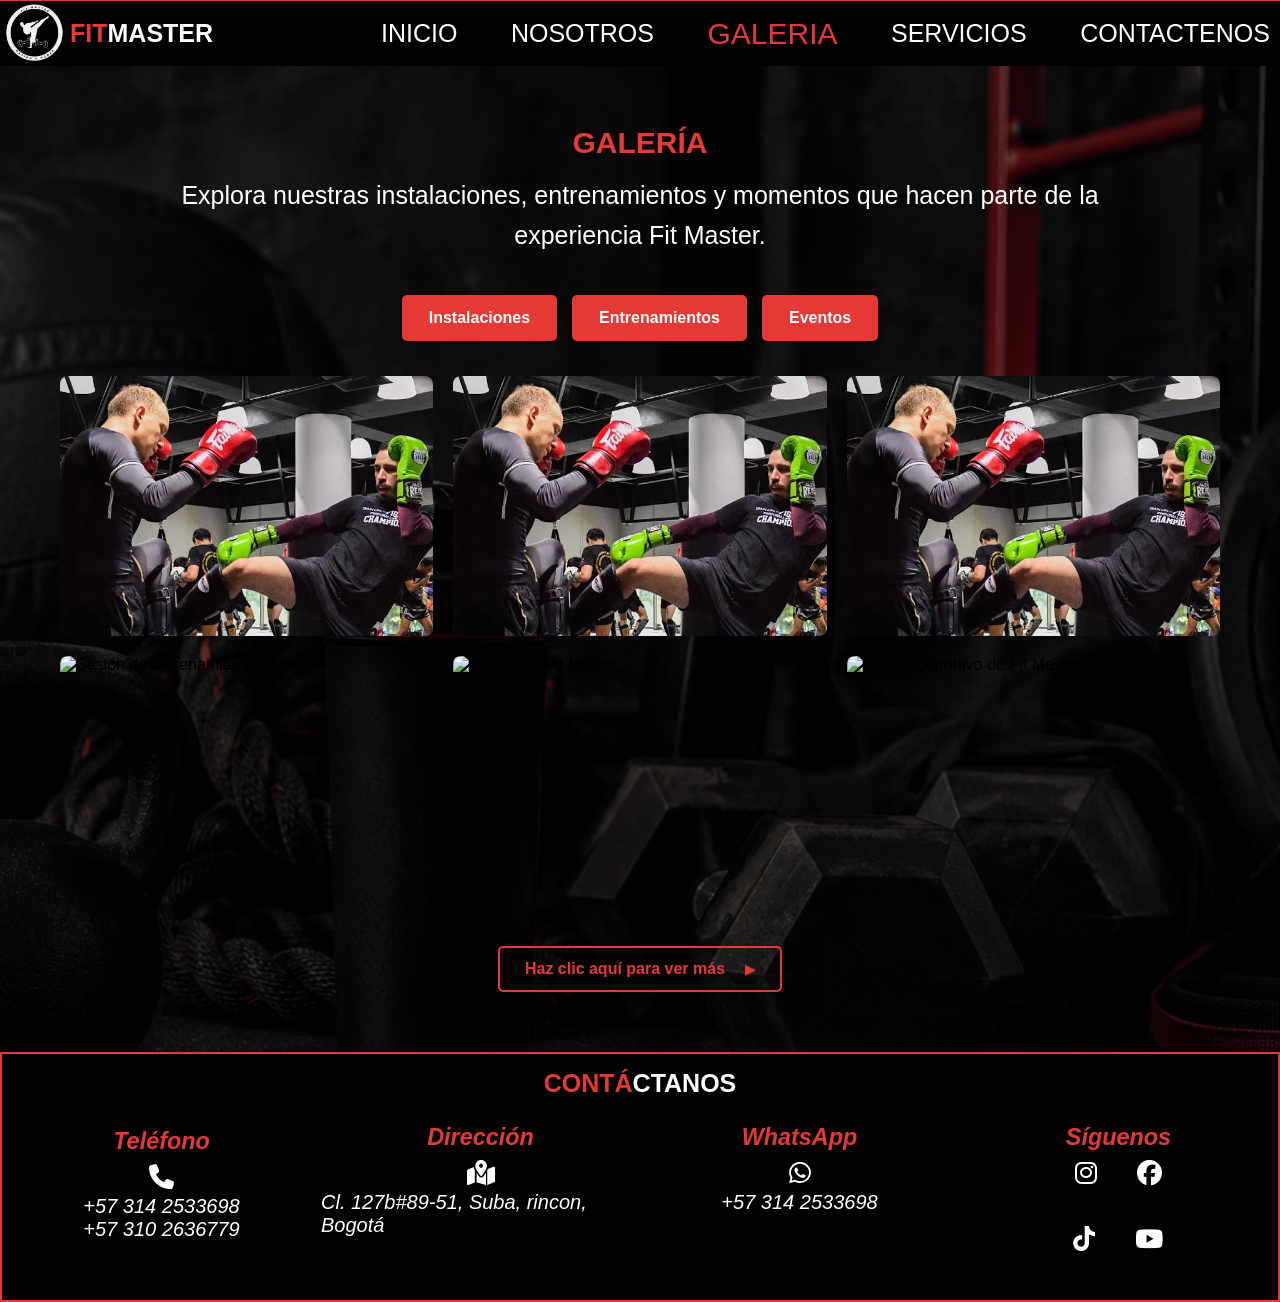
==== galeria.html @ afeaf801 "se completa galeria, queda pendiente adjuntar fotos a necesidad del cliente; queda lista maquetacion" ====
<!DOCTYPE html>
<html lang="en">

<head>
    <meta charset="UTF-8">
    <meta name="viewport" content="width=device-width, initial-scale=1.0">
    <title>Nosotros</title>
    <link rel="stylesheet" href="https://cdnjs.cloudflare.com/ajax/libs/font-awesome/6.7.2/css/all.min.css">
    <link rel="stylesheet" href="assets/css/variables.css">
    <link rel="stylesheet" href="./assets/css/style.css">
    <link rel="stylesheet" href="./assets/css/navbar.css">
    <link rel="stylesheet" href="./assets/css/footer.css">
    <link rel="stylesheet" href="./assets/css/inicio.css">
    <link rel="stylesheet" href="./assets/css/nosotros.css">
    <link rel="stylesheet" href="./assets/css/galeria.css">
    <link rel="stylesheet" href="./assets/css/responsive.css">
</head>


<body>
    <!-- barra de menu -->
    <header>
        <nav class="navbar">
            <!-- Logo -->
            <a href="index.html" class="logo"><img class="icono" src="assets/img/logo/fitMasterLogo-Photoroom.png"
                    alt="Logo de FitMaster">
                <h1 class="logo">
                    <span>Fit</span>Master
                </h1>
            </a>
            <!-- menu -->
            <ul class="nav-menu">
                <li><a href="index.html">Inicio</a></li>
                <li class="dropdown">
                    <a href="nosotros.html">Nosotros</a>

                    <ul class="submenu">
                        <li><a href="nosotros.html">Identidad Institucional</a></li>
                        <li><a href="nosotros.html">Perfil del staff</a></li>
                        <li><a href="nosotros.html">trayectoria</a></li>
                        <li><a href="nosotros.html">testimonios</a></li>
                    </ul>
                </li>
                <li><a href="galeria.html" class="active">Galeria</a></li>
                <li class="dropdown">
                    <a href="servicios.html">Servicios</a>
                    <ul class="submenu">
                        <li><a href="nosotros.html">Rutinas personalizadas</a></li>
                        <li><a href="nosotros.html">nutricion y bienestar</a></li>
                        <li><a href="nosotros.html">planes corporativos</a></li>
                        <li><a href="nosotros.html#testimonios">agendar entrenamiento</a></li>
                    </ul>
                </li>
                <li><a href="index.html">Contactenos</a></li>
            </ul>
        </nav>
    </header>
    <main class="containerGaleria">
        <header class="tituloGaleria">
            <h1>Galería</h1>
            <p> Explora nuestras instalaciones, entrenamientos y momentos que hacen parte de la experiencia Fit Master.
            </p>
        </header>
        <section class="galeriaGeneral">
            <div class="botonesGaleria">
                <nav aria-label="Filtros de galería">
                    <ul>
                        <li> <button type="button" data-filtro="instalaciones"> Instalaciones </button> </li>
                        <li> <button type="button" data-filtro="entrenamientos"> Entrenamientos </button> </li>
                        <li> <button type="button" data-filtro="eventos"> Eventos </button> </li>
                    </ul>
                </nav>
            </div>
            <div class="imagenesGaleria"> <img src="./assets/img/galeria/image1.jpg" alt="Instalaciones de Fit Master"
                    data-categoria="instalaciones"> <img src="./assets/img/galeria/image1.jpg"
                    alt="Zona de entrenamiento de Fit Master" data-categoria="instalaciones"> <img
                    src="./assets/img/galeria/image1.jpg" alt="Entrenamiento de Fit Master"
                    data-categoria="entrenamientos"> <img src="./assets/img/galeria/image4.jpg"
                    alt="Sesión de entrenamiento" data-categoria="entrenamientos"> <img
                    src="./assets/img/galeria/image5.jpg" alt="Evento de Fit Master" data-categoria="eventos"> <img
                    src="./assets/img/galeria/image6.jpg" alt="Evento deportivo de Fit Master" data-categoria="eventos">
            </div>
            <details class="desplegableGaleria">
                <summary class="desplegable-titulo"> Haz clic aquí para ver más </summary>
                <div class="imagenesGaleria"> <img src="./assets/img/galeria/image1.jpg"
                        alt="Instalaciones de Fit Master" data-categoria="instalaciones"> <img
                        src="./assets/img/galeria/image8.jpg" alt="Entrenamiento de Fit Master"
                        data-categoria="entrenamientos"> <img src="./assets/img/galeria/image9.jpg"
                        alt="Evento de Fit Master" data-categoria="eventos"> </div>
            </details>
        </section>
    </main>
    <!-- footer con informacion de ubicacion y contacto -->
    <footer>
        <h2 class="h2Foot"><span>Contá</span>ctanos</h2>
        <address class="contacto">

            <article class="tel-contacto">
                <h3>Teléfono</h3>
                <i class="fa-solid fa-phone"></i>
                <a href="tel:+573142533698">+57 314 2533698</a>
                <a href="tel:+573102636779">+57 310 2636779</a>
            </article>
            <article class="dir-contacto">
                <h3>Dirección</h3>
                <i class="fa-solid fa-map-location-dot"></i>
                <a href="https://maps.app.goo.gl/iWwzXCPrDoG6hsaz7" target="_blank">Cl. 127b#89-51, Suba, rincon,
                    Bogotá</a>
            </article>
            <article class="whatsapp-contacto">
                <h3>WhatsApp</h3>
                <i class="fa-brands fa-whatsapp"></i>
                <a href="https://wa.me/573142533698" target="_blank">+57 314 2533698</a>
            </article>
            <article class="redes-contacto">
                <h3>Síguenos</h3>
                <div class="redes-sociales">
                    <a href="https://www.instagram.com/fit_masterg/" target="_blank" rel="noopener noreferrer"><i
                            class="fa-brands fa-instagram"></i></a>
                    <a href="https://www.instagram.com/fit_masterg/" target="_blank" rel="noopener noreferrer"><i
                            class="fa-brands fa-facebook"></i></a>
                    <a href="https://www.tiktok.com/@fit_ma8ster?_r=1" target="_blank" rel="noopener noreferrer"><i
                            class="fa-brands fa-tiktok"></i></a>
                    <a href="https://www.instagram.com/fit_masterg/" target="_blank" rel="noopener noreferrer"><i
                            class="fa-brands fa-youtube"></i></a>
                </div>
            </article>

        </address>

    </footer>
    <script src="./assets/js/galeria.js"></script>
</body>

</html>
---- assets/css/variables.css ----
:root{

    /* Colores */
    --color-primary: #E53935;
    --color-secondary: #1A1A1A;
    --color-light: #FFFFFF;
    --color-bg: black;

    /* Tipografía */
    --font-primary: 'Poppins', sans-serif;

    /* Transiciones */
    --transition: .3s ease;

    /* Tamaño de fuente titulo */
    --font-size: 25px;

    /* Tamaño fuente texto */
    --font-text: 20px;

    /* Tamaño menu activo */
    --font-active: 30px;

    /* Tamaño menu activo */
    --font-subMenu: 15px;

}
---- assets/css/style.css ----
*{
    margin:0;
    padding:0;
    box-sizing:border-box;
}

html{
    scroll-behavior:smooth;
}

body{
    font-family:var(--font-primary);
    background-color:var(--color-bg);
}

img{
    max-width:100%;
    display:block;
}

ul{
    list-style:none;
}

a{
    text-decoration:none;
    color: var(--color-light);
}
/* titulos de los temas princiaples de todas las paginas */
.titulos h2 {
    margin: 0px 15px 0px 15px;
    font-size: var(--font-size);
    text-transform: uppercase;
}
---- assets/css/navbar.css ----
.navbar {
    width: 100%;
    display: flex;
    justify-content: space-between;
    font-size: var(--font-size);
    background-color: black;
}

.logo {
    justify-content: start;
    align-items: center;
    width: 30%;
    display: flex;
    font-size: var(--font-size);
    color: var(--color-light);
    text-transform: uppercase;
}

.logo span {
    color: var(--color-primary);
}

.icono {
    width: 70px;
}

.nav-menu {
    margin-right: 10px;
    width: 70%;
    display: flex;
    justify-content: space-between;
    align-items: center;
}

.nav-menu a {
    color: var(--color-light);
    transition: var(--transition);
    text-transform: uppercase;
}

.nav-menu a:hover {
    color: var(--color-primary);
}

.nav-menu a.active {
    color: var(--color-primary);
    font-weight: var(--font-bold);
    font-size: var(--font-active);
}

/* Contenedor del menú desplegable */
.dropdown {
    position: relative;    
}

/* Submenú oculto */
.submenu {
    position: absolute;
    top: 100%;
    left: 0;

    min-width: 239px;    
    background-color: var(--color-secondary);

    opacity: 0;
    visibility: hidden;

    transform: translateY(10px);

    transition: var(--transition);

    z-index: 100;
    border-radius: 8px;
    box-shadow: 1px 1px 8px 1px rgba(250, 250, 250, 0.5);
-webkit-box-shadow: 1px 1px 8px 1px var(--color-light);
}

/* Mostrar submenú */
.dropdown:hover .submenu {
    opacity: 1;
    visibility: visible;

    transform: translateY(0);
    
}

/* Opciones del submenú */
.submenu a {
    display: block;
    padding: 12px 15px;
    color: var(--color-light);
    font-size: var(--font-subMenu);    
}

/* Hover de las opciones */
.submenu a:hover {
    background-color: var(--color-primary);
    color: var(--color-light);
    border-radius: 8px;
}
---- assets/css/footer.css ----
footer{
    display: flex;   
    flex-direction: column; 
    width: 100%;
    height: 250px;
    justify-content: start;
    align-items: center;
    background-color:var(--color-bg);
    border: solid 2px var(--color-primary);
}

footer h2 {    
    margin: 0px 15px 0px 15px;
    font-size: var(--font-size);
    text-transform: uppercase;
    color: var(--color-light);
    text-align: start;  
    margin-top: 15px;  
}
.h2Foot span{
    color: var(--color-primary);
}
.contacto{ 
    display: flex;
    width: 100%;
    height: 70%;
    /* border: solid 2px yellowgreen; */
    justify-content: space-between;
    align-items: center;    
}
.contacto h3{
    margin-bottom: 10px;
}
.tel-contacto{
    display: flex;
    flex-direction: column;
    justify-content: center;
    align-items: center;
    width: 25%;
    height: 70%;
    color: var(--color-primary);
    font-size: var(--font-text);
}
.tel-contacto i{
    font-size: var(--font-size);
    color: var(--color-light);
    margin-bottom: 5px; 
}
.dir-contacto{
    display: flex;
    flex-direction: column;
    justify-content: start;
    align-items: center;
    width: 25%;
    height: 70%;
    color: var(--color-primary);
    /* border: solid 2px green;  */
    font-size: var(--font-text);   
}
.dir-contacto i{
    font-size: var(--font-size);
    color: var(--color-light);
    margin-bottom: 5px; 
}
.whatsapp-contacto{
    display: flex;
    flex-direction: column;
    justify-content: start;
    align-items: center;
    width: 25%;
    height: 70%;
    color: var(--color-primary);
    font-size: var(--font-text);
}
.whatsapp-contacto i{
    font-size: var(--font-size);  
    color: var(--color-light);
    margin-bottom: 5px;  
}

.redes-contacto{
    display: flex;
    flex-direction: column;
    justify-content: start;
    align-items: center;
    width: 25%;
    height: 70%;
    font-size: var(--font-text);
    color: var(--color-primary);
}
.redes-sociales{
    width: 45%;
    display: flex;
    flex-wrap: wrap;
    gap: 40px;
    justify-content: center;
    align-items: center;
    
}
.redes-sociales i{
    font-size: var(--font-size);
}
---- assets/css/inicio.css ----
.btn {
    display: inline-block;
    padding: 12px 30px;
    background-color: var(--color-primary);
    color: var(--color-light);
    border-radius: 8px;
    text-align: center;
    transition: var(--transition);
    font-weight: bold;
    border: solid 2px var(--color-secondary);
}

.btn:hover {
    background-color: var(--color-secondary);
    color: var(--color-light);
    font-weight: bold;
    border: solid 2px var(--color-primary);
}

/* Slider */
.hero {
    width: 100%;
    height: 680px;
    overflow: hidden;
    position: relative;
}

.slider {
    width: 100%;
    height: 100%;
    position: relative;
}

.slide {
    position: absolute;
    width: 100%;
    height: 100%;

    top: 0;
    left: 0;

    opacity: 0;
    transition: .6s;
    pointer-events: none;
}

.slide img {
    width: 100%;
    height: 100%;
    object-fit: cover;
}

.slide-content {
    position: absolute;

    top: 50%;
    left: 10%;

    transform: translateY(-50%);

    color: white;
    font-size: var(--font-size);
}

.btn {
    color: var(--color-light);
}

.slide.active {
    opacity: 1;
    pointer-events: auto;
}

.prev,
.next {
    position: absolute;
    top: 50%;
    transform: translateY(-50%);
    cursor: pointer;
    background-color: transparent;
    width: 20px;
    height: 50px;
    font-size: 50px;
    color: var(--color-light);  
    border: none;
    transition: var(--transition); 
}

.prev:hover{
    color: var(--color-primary);
    font-size: 60px;    
}

.next:hover{
    color: var(--color-primary);
    font-size: 60px;
}

.prev {
    left: 20px;
}

.next {
    right: 20px;
}

/* horario */
.horario {
    margin: 25px 0px 25px 0px;
    /* border: solid 1px red; */
    width: 100%;
    height: 300px;
    align-items: center;
    display: flex;
    flex-direction: column;
    justify-content: center;
    background-color: black;
    background-image: linear-gradient(rgba(0, 0, 0, .6), rgba(0, 0, 0, .6)), url("../img/home/bgHorarioEvento.png");
    background-size: cover;
    background-position: center;
    background-repeat: no-repeat;
}

/* .contenedor-horario {
    border: solid 2px rgb(0, 255, 60);
    width: 80%;
    height: 100%;

} */

.fecha-horario {
    /* border: solid 3px blueviolet; */
    display: flex;
    width: 80%;
    height: 80%;
    justify-content: space-between;
    align-items: center;
    font-size: var(--font-text);
    /* background-color: rgba(255, 255, 255, 0.2); */
    border-radius: 8px;
    margin-bottom: 15px;
}

.horario-item {
    /* border: solid 1px; */
    width: 33.5%;
    height: 100%;
    color: var(--color-light);
    display: flex;
    flex-direction: column;
    align-items: center;
    justify-content: center;
    flex: 1;
}

.horario-item:not(:last-child) {
    border-right: 2px solid var(--color-light);
}

.horario-item h3 {
    color: var(--color-primary);
}

.titulo-horario {
    /* border: solid 2px yellowgreen; */
    width: 80%;
    height: 20%;
    display: flex;
    align-items: center;
    justify-content: center;
    color: var(--color-primary);
}

.titulo-horario h2 {
    margin: 0px 15px 0px 15px;
    font-size: var(--font-size);
    text-transform: uppercase;    
}

.linea {
    border: solid 2px white;
    width: 36.8%;
}

/* DISEÑO DE EVENTOS RECIENTES */

.eventos {
    margin: 25px 0px 25px 0px;
    /* border: solid 1px red; */
    width: 100%;
    height: 300px;
    align-items: center;
    display: flex;
    flex-direction: column;
    justify-content: center;
    background-image: linear-gradient(rgba(0, 0, 0, .6), rgba(0, 0, 0, .6)), url("../img/home/bgHorarioEvento.png");
    background-size: cover;
    background-position: center;
    background-repeat: no-repeat;
}

.titulo-eventos {
    /* border: solid 2px yellowgreen; */
    width: 80%;
    height: 20%;
    display: flex;
    align-items: center;
    justify-content: center;
    color:var(--color-primary);
}

.titulo-eventos h2 {
    margin: 0px 15px 0px 15px;
    font-size: var(--font-size);
    text-transform: uppercase;
}

.imagenes-eventos {
    /* border: solid 2px yellowgreen; */
    display: flex;
    gap: 25px;    
}

.evento{
    overflow: hidden;
}
.evento img {
    width: 250px;    
    border-radius: 8px;
    transition: var(--transition);
}

.evento:hover img {
    transform: scale(1.5);
}
.eventos .btn{
    margin-top: 25px;
}
---- assets/css/nosotros.css ----
/*! Contenedor principal */
.desplegable {
  border-radius: 6px;
  background-color: var(--color-bg);
  width: 100%;
  overflow: hidden;
  font-size: var(--font-text);  
  /* border: solid 2px white; */
}

/* El botón / título */
.desplegable-titulo {
  padding: 15px;
  color: var(--color-primary);
  font-weight: bold;
  cursor: pointer;
  list-style: none;
  /* Quita la flecha por defecto en la mayoría de navegadores */
  display: flex;
  justify-content: center;
  align-items: center;
  gap: 20px;
}

/* Quita la flecha por defecto en Safari */
.desplegable-titulo::-webkit-details-marker {
  display: none;
}

/* Agrega una flecha personalizada usando un pseudoelemento */
.desplegable-titulo::after {
  content: "▶";
  font-size: 0.8rem;
  transition: transform 0.5s ease;
}

/* Rota la flecha cuando el contenedor está abierto [open] */
.desplegable[open] .desplegable-titulo::after {
  transform: rotate(90deg);
}

/* Contenedor del texto oculto */
.desplegable-contenido {
  padding: 14px;
  /* border-top: 1px solid var(--color-light); */
  background-color: var(--color-bg);
  height: 200px;
}

/*! modificaciones de la seccion de historia header */

.historySection {
  width: 100%;   
}

/* lineas de acompañamiento de los titulos */
.historySection .linea {
  border: solid 2px var(--color-primary);
  width: 36.8%;
}

.linea {
  border: solid 2px var(--color-light);
  width: 36.8%;
  height: 0;
}

/* titulos de doble color */
span {
  color: var(--color-primary);
}

/*! SECCION DE HISTORIA */
.titulos h2 {
  color: var(--color-light);
}

.historySection {
  width: 100%;
  min-height: 350px;
  display: flex;
  flex-direction: column;
  justify-content: center;
  align-items: center;
  background-color: var(--color-bg);
}

.historySection .titulos {
  width: 80%;
  height: 10%;
  display: flex;
  justify-content: center;
  align-items: center;
}

.historySection .titulos h2 {
  width: 27%;
}

.historySection .linea {
  border: solid 2px var(--color-primary);
  width: 73%;
  height: 0;
}

.textoHistoria {
  display: flex;
  flex-direction: column;
  font-size: var(--font-text);
  width: 80%;
  height: 90%;
  color: var(--color-light);
}

/*! SECCION IDENTIDAD INSTITUCIONAL  */
#identity {
  width: 100%;
  display: flex;
  justify-content: center;
  align-items: center;
  flex-direction: column;
  height: 320px;
  background-color: var(--color-bg);
}

.titulosIdentity {
  /* border: solid 2px yellowgreen; */
  width: 80%;
  height: 50px;
  display: flex;
  align-items: center;
  justify-content: center;
  color: var(--color-primary);
}

.titulosIdentity h2 {
  text-align: center;
  width: 43%;
  margin: 0px 15px 0px 15px;
  font-size: var(--font-size);
  text-transform: uppercase;
}

.linea {
  border: solid 2px var(--color-light);
  width: 53%;
}

/*!TARJETAS INDENTIDADES  */

.tarjetasIdentity{  
  width: 80%;
  display: flex;
  justify-content: center;
  align-items: center;
  text-align: center;
  gap: 45px;
}
.tarjetasIdentity .mision, .vision, .valores{
  display: flex;
  flex-direction: column;
  justify-content: start;  
  align-items: center;
  width: 100%;
  height: 230px; 
  margin-top: 0px; 
  border-radius: 8px;
  border: solid 2px var(--color-secondary);
  background-color: var(--color-light);
}
.identidadTitulo{
  display: flex;
  flex-direction: column;
  justify-content: center;
  align-items: center;
  color: var(--color-primary);
  font-size: var(--font-active);  
}
.identidadTitulo i{
  margin-top: 25px;
}
.tarjetasIdentity p{
  font-size: var(--font-text);
  color: var(--color-secondary);
}

/*! PERFIL DEL STAFF */

/*? Titulo sección  */
.titulosStaff {
  /* border: solid 2px yellowgreen; */
  width: 80%;
  height: 50px;
  display: flex;
  align-items: center;
  justify-content: center;
  color: var(--color-primary);
}

.titulosStaff h2 {
  text-align: center;
  width: 43%;
  margin: 0px 15px 0px 15px;
  font-size: var(--font-size);
  text-transform: uppercase;
}

.linea {
  border: solid 2px var(--color-light);
  width: 53%;
}

/*? tarjetas Staff  */

#perfilStaff { /* Corregido: agregué el '#' ya que en tu HTML es un id */
  width: 100%;
  height: 320px;
  display: flex;
  flex-direction: column;
  justify-content: start;
  align-items: center;
  background-image: linear-gradient(rgba(0, 0, 0, .6), rgba(0, 0, 0, .6)), url("../img/home/bgHorarioEvento.png");
    background-size: cover;
    background-position: center;
    background-repeat: no-repeat;  
}

.tarjetasSatff {
  width: 80%;
  display: flex;
  justify-content: center;
  align-items: center;
  gap: 100px;  
  height: 240px; /* Le damos altura a la sección de tarjetas */
}

/* --- AQUÍ EMPIEZA EL EFECTO 3D INTEGRADO CON TUS ESTILOS --- */

.infoTarjeta {  
  width: 500px;  /* Cambiado a ancho fijo para que el 3D no se deforme al girar */
  height: 250px; /* Alto fijo adecuado para tu sección de 320px */
  perspective: 1000px; /* Añadido: Obligatorio para el efecto de profundidad */
}

/* El contenedor interno que realmente va a rotar */
.tarjeta-interna {
  position: relative;
  width: 100%;
  height: 100%;
  transition: transform 0.6s ease;
  transform-style: preserve-3d; /* Permite que las caras se comporten en 3D */  
}

/* El giro ocurre cuando pasas el mouse por encima de la tarjeta */
.infoTarjeta:hover .tarjeta-interna {
  transform: rotateY(180deg);
}

/* Reglas comunes para el frente y la espalda */
.tarjeta-frente, .tarjeta-atras, .tarjeta-atras2 {
  position: absolute;
  width: 100%;
  height: 100%;
  backface-visibility: hidden; /* Oculta la cara que queda al reverso */
  border-radius: 8px;
  display: flex; /* Recuperamos tu diseño flex aquí */
  justify-content: center;
  align-items: center;
}

/* CARA FRONTAL: Mantiene exactamente tu estructura original */
.tarjeta-frente {
  background-color:var(--color-bg); /* O el color que desees */
  border: solid 3px var(--color-primary);
}

/* CARA TRASERA: Nueva cara que se mostrará al girar */
.tarjeta-atras {
  background-image: linear-gradient(rgba(0, 0, 0, .4), rgba(0, 0, 0, .4)), url("../img/nosotros/staff/fondoJuanEsteban.png");
    background-size: cover;
    background-position: center;
    background-repeat: no-repeat;
  /* background-color:var(--color-bg);  */
  /* Fondo oscuro de ejemplo */  
  transform: rotateY(180deg); /* Se inicializa invertida */
  flex-direction: column;
  padding: 15px;
  text-align: center;
  box-sizing: border-box;  
  border: 3px solid var(--color-primary);
}
/* CARA TRASERA: Nueva cara que se mostrará al girar */
.tarjeta-atras2 {
  background-image: linear-gradient(rgba(0, 0, 0, .4), rgba(0, 0, 0, .4)), url("../img/nosotros/staff/fondoAngelFerro.png");
    background-size: cover;
    background-position: start;
    background-repeat: no-repeat;
  /* background-color:var(--color-bg);  */
  /* Fondo oscuro de ejemplo */  
  transform: rotateY(180deg); /* Se inicializa invertida */
  flex-direction: column;
  padding: 15px;
  text-align: center;
  box-sizing: border-box;  
  border: 3px solid var(--color-primary);
}

/* --- TUS ESTILOS INTERNOS ORIGINALES (Mantenidos) --- */

.infoTarjeta img {  
  border-radius: 50%;
  width: 150px;
  height: 150px; 
  border: solid 2px var(--color-primary); 
}

.infoStaff {  
  width: 60%;
  height: 100%; /* Ajustado al 100% para que use el alto de la tarjeta */
  display: flex;
  flex-direction: column;
  justify-content: center;
  align-items: center;  
}
.infoStaff h3{
  color: var(--color-primary);
  font-size: var(--font-size);
}
.infoStaff p{
  color: var(--color-light);
  font-size: var(--font-text);
  margin-left: 50px;
}
.tarjeta-atras h3, .tarjeta-atras2 h3{
  color: var(--color-primary);
  font-size: var(--font-size);
}
.tarjeta-atras p, .tarjeta-atras2 p{
  color: var(--color-light);
  font-size: var(--font-subMenu);
}
/*! SECCION DE TRAYECTORIA  */

/* se ajustan medidas del contenedor */
#trayectoria{
  width: 100%;
  height: 300px;
  margin: 15px 0px 15px 0px;
  display: flex;
  justify-content: center;
  align-items: center;
  flex-direction: column;
  background-image: linear-gradient(rgba(0, 0, 0, .4), rgba(0, 0, 0, .4)), url("../img/home/bgHorarioEvento.png");
    background-size: cover;
    background-position: center;
    background-repeat: no-repeat;
}

/*? se da estilo al titulo  */
.tituloTrayectoria{
  display: flex;  
  align-items: center;  
  text-align: center;
  width: 80%;
  height: 50px;   
}
.tituloTrayectoria h2{
  text-transform: uppercase;
  color: var(--color-primary);
  font-size: var(--font-size);
  width: 30%;
}
.tituloTrayectoria .linea {  
  border: solid 2px var(--color-light);
  width: 40%;
}
/*? estilos al cuerpo de la tarjeta (p ... texto)  */
.exp{  
  width: 73%;
  display: flex;
  flex-direction: column;
  justify-content: center;
  align-items: center;
}
.exp h3{
  text-align: center;
  font-size: var(--font-text);
  margin: 20px;
  text-transform: uppercase;
  color: var(--color-primary);
}
.exp p{
  width: 100%;
  text-align: center;
  font-size: var(--font-text);
  color: var(--color-light);
}

/*! SECCION TESTIMONIOS  */
/*? titulo testimonios  */
.titulosTestimonios{
  display: flex;  
  align-items: center;  
  text-align: center;
  width: 80%;
  height: 50px;   
}
.titulosTestimonios h2{
  text-transform: uppercase;
  color: var(--color-primary);
  font-size: var(--font-size);
  width: 30%;
}
.titulosTestimonios .linea {  
  border: solid 2px var(--color-light);
  width: 40%;
}


#testimonios{
  width: 100%;
  display: flex;
  justify-content: center;
  align-items: center;
  flex-direction: column;
  min-height: 400px;
  background-color: var(--color-bg);
}

/*? tarjetas de testimonios  */

.tarjetasTestimonios{  
  width: 80%;
  display: flex;
  justify-content: center;
  align-items: center;
  text-align: center;
  gap: 45px;
}
.tarjetasTestimonios .test{
  display: flex;
  flex-direction: column;
  justify-content: start;  
  align-items: center;
  width: 100%;
  height: 230px; 
  margin-top: 0px; 
  border-radius: 8px;
  border: solid 2px var(--color-secondary);
  background-color: var(--color-light);
}

/*? seccion tarjetas de desplegables  */
 
.desplegableTestimonios {
  border-radius: 6px;
  background-color: var(--color-bg);
  width: 80%;
  overflow: hidden;
  font-size: var(--font-text);    
  display: flex;
  flex-direction: column;

}
.tarjetasTestimonios2 {
  width: 100%;
  display: flex;
  justify-content: center;
  align-items: center;
  text-align: center;
  gap: 45px;
  height: 260px;
}
.tarjetasTestimonios2 .test{
  display: flex;
  flex-direction: column;
  justify-content: start;  
  align-items: center;
  width: 100%;
  height: 230px; 
  margin-top: 0px; 
  border-radius: 8px;
  border: solid 2px var(--color-secondary);
  background-color: var(--color-light);
}
/* El botón / título */
.desplegable-titulo-test {
  padding: 15px;
  color: var(--color-primary);
  font-weight: bold;
  cursor: pointer;
  list-style: none;
  /* Quita la flecha por defecto en la mayoría de navegadores */
  display: flex;
  justify-content: center;
  align-items: center;
  gap: 20px;
}
.test h3{  
  font-size: var(--font-size);
  color: var(--color-primary); 
  margin: 25px;  
}
.test p{
  font-size: var(--font-text);
  color: var(--color-secondary); 
}
/* Quita la flecha por defecto en Safari */
.desplegable-titulo::-webkit-details-marker {
  display: none;
}

/* Agrega una flecha personalizada usando un pseudoelemento */
.desplegable-titulo-test::after {
  content: "▶";
  font-size: 0.8rem;
  transition: transform 0.5s ease;
}

/* Rota la flecha cuando el contenedor está abierto [open] */
.desplegableTestimonios[open] .desplegable-titulo-test::after {
  transform: rotate(90deg);
}

/* Contenedor del texto oculto */
.desplegable-contenido {
  padding: 14px;
  /* border-top: 1px solid var(--color-light); */
  background-color: var(--color-bg);
  height: 200px;
}
---- assets/css/galeria.css ----
/* .containerGaleria {
    width: 100%;
    height: 600px;
    display: flex;
    flex-direction: column;
    justify-content: start;
    align-items: center;
    background-image: linear-gradient(rgba(0, 0, 0, .6), rgba(0, 0, 0, .6)), url("../img/home/bgHorarioEvento.png");
    background-size: cover;
    background-position: center;
    background-repeat: no-repeat;
    border-top: solid 1px var(--color-primary);
} * css * =========================================
GALERÍA
   ========================================= */
body {
    background-image: linear-gradient(rgba(0, 0, 0, .6), rgba(0, 0, 0, .6)), url("../img/home/bgHorarioEvento.png");
    background-size: cover;
    background-position: center;
    background-repeat: no-repeat;
    border-top: solid 1px var(--color-primary);
}

.containerGaleria {
    width: 100%;
    max-width: 1200px;
    margin: 0 auto;
    padding: 60px 20px;

}


/* =========================================
TÍTULO
   ========================================= */

.tituloGaleria {
    text-align: center;
    margin-bottom: 40px;
}

.tituloGaleria h1 {
    margin-bottom: 15px;
    color: var(--color-primary);
    font-size: var(--font-active);
    text-transform: uppercase;
}

.tituloGaleria p {
    max-width: 80%;
    margin: 0 auto;
    line-height: 1.6;
    font-size: var(--font-size);
    color: var(--color-light);
}


/* =========================================
FILTROS
   ========================================= */

.botonesGaleria {
    margin-bottom: 35px;
}

.botonesGaleria nav ul {
    display: flex;
    justify-content: center;
    align-items: center;
    gap: 15px;

    margin: 0;
    padding: 0;

    list-style: none;
}

.botonesGaleria button {
    padding: 12px 25px;

    border: 2px solid #E53935;
    border-radius: 5px;

    background-color: var(--color-primary);

    font-family: inherit;
    font-size: 1rem;
    font-weight: 600;
    color: var(--color-light);

    cursor: pointer;

    transition:
        background-color 0.3s ease,
        color 0.3s ease,
        transform 0.2s ease;
}

.botonesGaleria button:hover {
    background-color: var(--color-secondary);
    color: var(--color-light);

    transform: translateY(-2px);
}

.botonesGaleria button.activo {
    background-color: var(--color-light);
    color: var(--color-primary);
}


/* =========================================
   GALERÍA DE IMÁGENES
   ========================================= */

.imagenesGaleria {
    display: grid;

    grid-template-columns: repeat(3, 1fr);

    gap: 20px;
}


/* =========================================
   IMÁGENES
   ========================================= */

.imagenesGaleria img {
    width: 100%;
    height: 260px;

    object-fit: cover;

    display: block;

    border-radius: 8px;

    cursor: pointer;

    transition:
        transform 0.3s ease,
        filter 0.3s ease;
}

.imagenesGaleria img:hover {
    transform: scale(1.03);
    filter: brightness(0.85);
}


/* =========================================
   DESPLEGABLE "VER MÁS"
   ========================================= */

.desplegableGaleria {
    margin-top: 30px;
}

.desplegable-titulo {
    width: fit-content;
    margin: 0 auto;

    padding: 12px 25px;

    border: 2px solid #E53935;
    border-radius: 5px;

    cursor: pointer;

    font-weight: 600;

    transition:
        background-color 0.3s ease,
        color 0.3s ease;
}

.desplegable-titulo:hover {
    background-color: #E53935;
    color: white;
}


/* =========================================
   CONTENIDO DEL DESPLEGABLE
   ========================================= */

.desplegableGaleria .imagenesGaleria {
    margin-top: 25px;
}


/* =========================================
   RESPONSIVE — TABLET
   ========================================= */

@media (max-width: 900px) {

    .imagenesGaleria {
        grid-template-columns: repeat(2, 1fr);
    }

}


/* =========================================
   RESPONSIVE — MÓVIL
   ========================================= */

@media (max-width: 600px) {

    .containerGaleria {
        padding: 40px 15px;
    }

    .tituloGaleria h1 {
        font-size: 2rem;
    }

    .botonesGaleria nav ul {
        flex-wrap: wrap;
        gap: 10px;
    }

    .botonesGaleria button {
        padding: 10px 18px;
        font-size: 0.9rem;
    }

    .imagenesGaleria {
        grid-template-columns: 1fr;
        gap: 15px;
    }

    .imagenesGaleria img {
        height: 240px;
    }

}
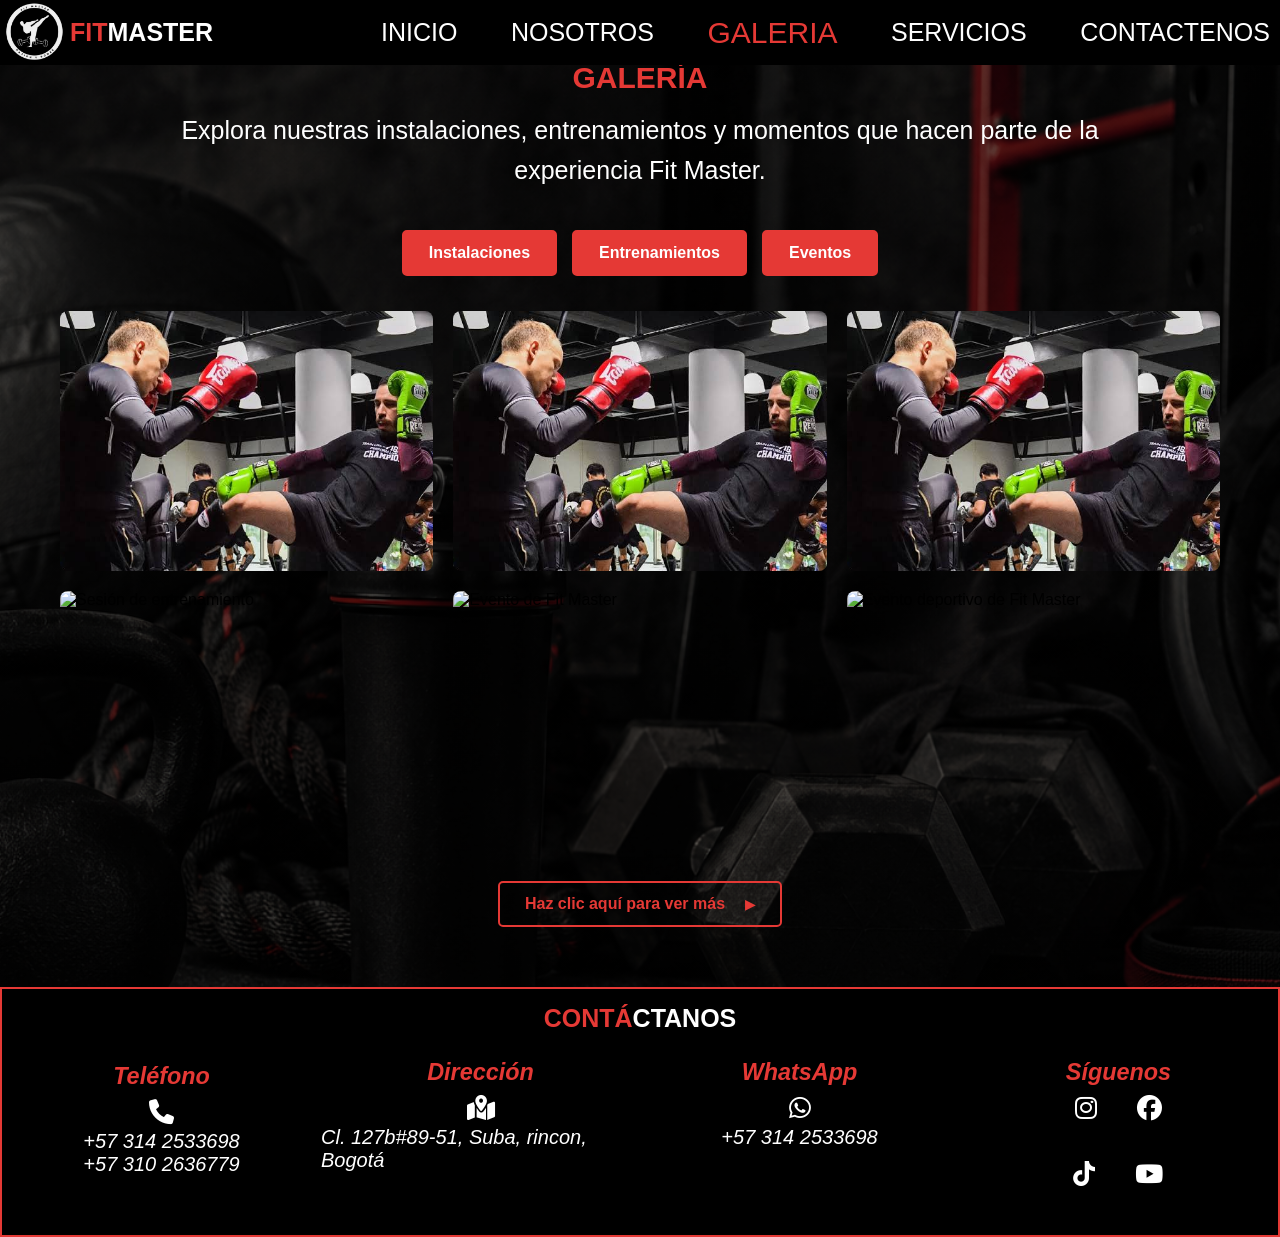
==== commit c0b59213: "se finaliza configuracion y estilos de navbar," ====
--- a/galeria.html
+++ b/galeria.html
@@ -45,13 +45,13 @@
                 <li class="dropdown">
                     <a href="servicios.html">Servicios</a>
                     <ul class="submenu">
-                        <li><a href="nosotros.html">Rutinas personalizadas</a></li>
-                        <li><a href="nosotros.html">nutricion y bienestar</a></li>
-                        <li><a href="nosotros.html">planes corporativos</a></li>
-                        <li><a href="nosotros.html#testimonios">agendar entrenamiento</a></li>
+                        <li><a href="servicios.html#rutinasPersonalizadas">Rutinas personalizadas</a></li>
+                        <li><a href="servicios.html#rutinasPersonalizadas2">nutricion y bienestar</a></li>
+                        <li><a href="servicios.html#planesCorporativos">planes corporativos</a></li>
+                        <li><a href="servicios.html#agendarEntrenamiento">agendar entrenamiento</a></li>
                     </ul>
                 </li>
-                <li><a href="index.html">Contactenos</a></li>
+                <li><a href="contactanos.html">Contactenos</a></li>
             </ul>
         </nav>
     </header>
@@ -130,6 +130,7 @@
 
     </footer>
     <script src="./assets/js/galeria.js"></script>
+    <script src="./assets/js/scroll.js"></script>
 </body>
 
 </html>
--- a/assets/css/variables.css
+++ b/assets/css/variables.css
@@ -24,4 +24,16 @@
     /* Tamaño menu activo */
     --font-subMenu: 15px;
 
-}+    --card-bg: #1e293b;       /* Fondo de las tarjetas */
+    --text-white: #f8fafc;    /* Texto principal */
+    --text-gray: #94a3b8;     /* Texto secundario */
+    --accent-orange: #f97316; /* Color de acento/energía */
+    
+    /* Colores de marca originales para los hovers */
+    --instagram-color: #e1306c;
+    --facebook-color: #1877f2;
+    --x-color: #000000;
+    --whatsapp-color: #25d366;
+
+}
+
--- a/assets/css/navbar.css
+++ b/assets/css/navbar.css
@@ -3,7 +3,15 @@
     display: flex;
     justify-content: space-between;
     font-size: var(--font-size);
-    background-color: black;
+    background-color: var(--color-bg);
+    position: fixed;    
+    top: 0;
+    z-index: 1000;
+    transition: background-color 0.3s ease;
+}
+
+.navbar.navbarScroll{
+    background-color: rgba(0, 0, 0, 0.6);
 }
 
 .logo {
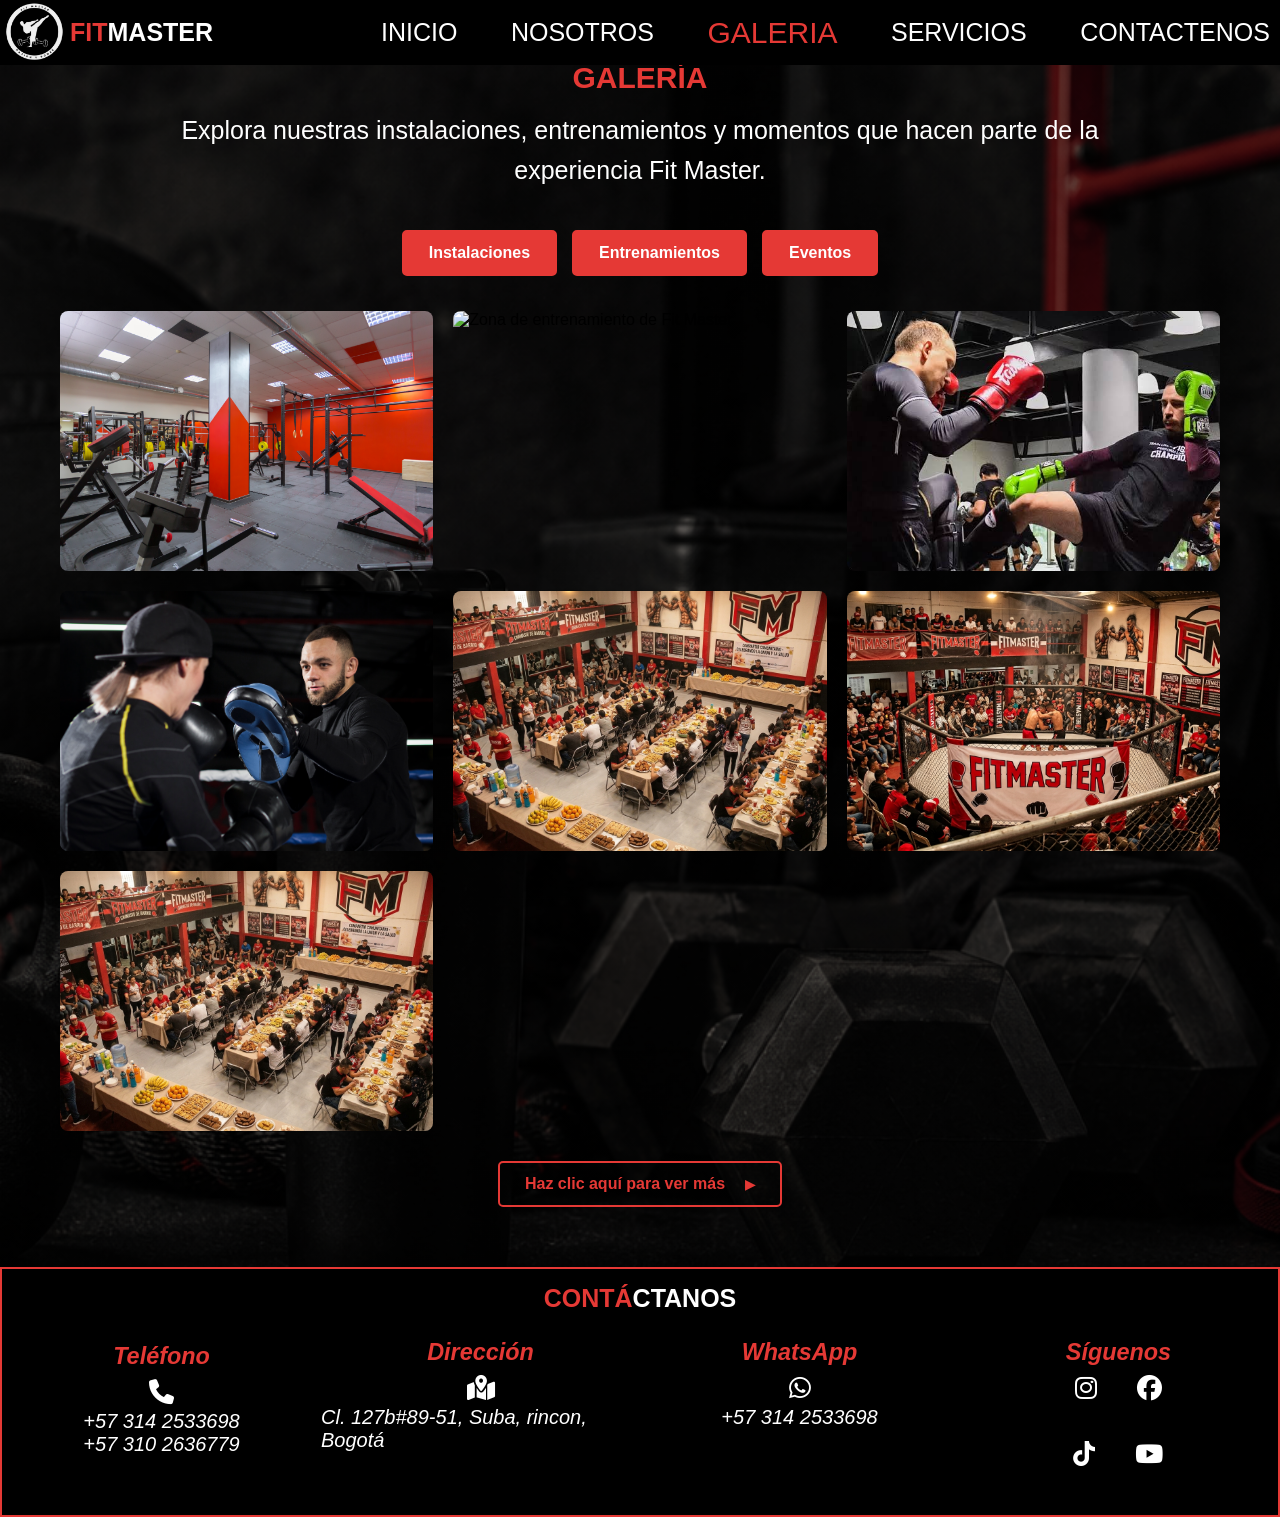
==== commit 67430337: "se insertan imagenes pendientes en galeria, en el commit inmediatamento anterior se culmino todo el " ====
--- a/galeria.html
+++ b/galeria.html
@@ -71,22 +71,30 @@
                     </ul>
                 </nav>
             </div>
-            <div class="imagenesGaleria"> <img src="./assets/img/galeria/image1.jpg" alt="Instalaciones de Fit Master"
-                    data-categoria="instalaciones"> <img src="./assets/img/galeria/image1.jpg"
-                    alt="Zona de entrenamiento de Fit Master" data-categoria="instalaciones"> <img
-                    src="./assets/img/galeria/image1.jpg" alt="Entrenamiento de Fit Master"
-                    data-categoria="entrenamientos"> <img src="./assets/img/galeria/image4.jpg"
-                    alt="Sesión de entrenamiento" data-categoria="entrenamientos"> <img
-                    src="./assets/img/galeria/image5.jpg" alt="Evento de Fit Master" data-categoria="eventos"> <img
-                    src="./assets/img/galeria/image6.jpg" alt="Evento deportivo de Fit Master" data-categoria="eventos">
+            <div class="imagenesGaleria">
+                <img src="./assets/img/galeria/instalaciones2.jpg" alt="Instalaciones de Fit Master"
+                    data-categoria="instalaciones">
+                <img src="./assets/img/galeria/instalaciones.jpg" alt="Zona de entrenamiento de Fit Master"
+                    data-categoria="instalaciones">
+                <img src="./assets/img/galeria/entrenamientos.jpg" alt="Entrenamiento de Fit Master"
+                    data-categoria="entrenamientos">
+                <img src="./assets/img/galeria/entrenamientos2.jpg" alt="Sesión de entrenamiento"
+                    data-categoria="entrenamientos">
+                <img src="./assets/img/galeria/evento2.jpg" alt="Evento de Fit Master" data-categoria="eventos">
+                <img src="./assets/img/galeria/evento1.jpg" alt="Evento deportivo de Fit Master"
+                    data-categoria="eventos">
+                <img src="./assets/img/galeria/evento2.jpg" alt="Evento deportivo de Fit Master"
+                    data-categoria="eventos">
             </div>
             <details class="desplegableGaleria">
                 <summary class="desplegable-titulo"> Haz clic aquí para ver más </summary>
-                <div class="imagenesGaleria"> <img src="./assets/img/galeria/image1.jpg"
-                        alt="Instalaciones de Fit Master" data-categoria="instalaciones"> <img
-                        src="./assets/img/galeria/image8.jpg" alt="Entrenamiento de Fit Master"
-                        data-categoria="entrenamientos"> <img src="./assets/img/galeria/image9.jpg"
-                        alt="Evento de Fit Master" data-categoria="eventos"> </div>
+                <div class="imagenesGaleria">
+                    <img src="./assets/img/galeria/instalaciones.jpg" alt="Instalaciones de Fit Master"
+                        data-categoria="instalaciones">
+                    <img src="./assets/img/galeria/entrenamientos2.jpg" alt="Entrenamiento de Fit Master"
+                        data-categoria="entrenamientos">
+                    <img src="./assets/img/galeria/evento1.jpg" alt="Evento de Fit Master" data-categoria="eventos">
+                </div>
             </details>
         </section>
     </main>
--- a/assets/css/galeria.css
+++ b/assets/css/galeria.css
@@ -179,6 +179,17 @@
     background-color: #E53935;
     color: white;
 }
+/* Agrega una flecha personalizada usando un pseudoelemento */
+.desplegable-titulo::after {
+  content: "▶";
+  font-size: 0.8rem;
+  transition: transform 0.5s ease;
+}
+
+/* Rota la flecha cuando el contenedor está abierto [open] */
+.desplegableGaleria[open] .desplegable-titulo::after {
+  transform: rotate(90deg);
+}
 
 
 /* =========================================
